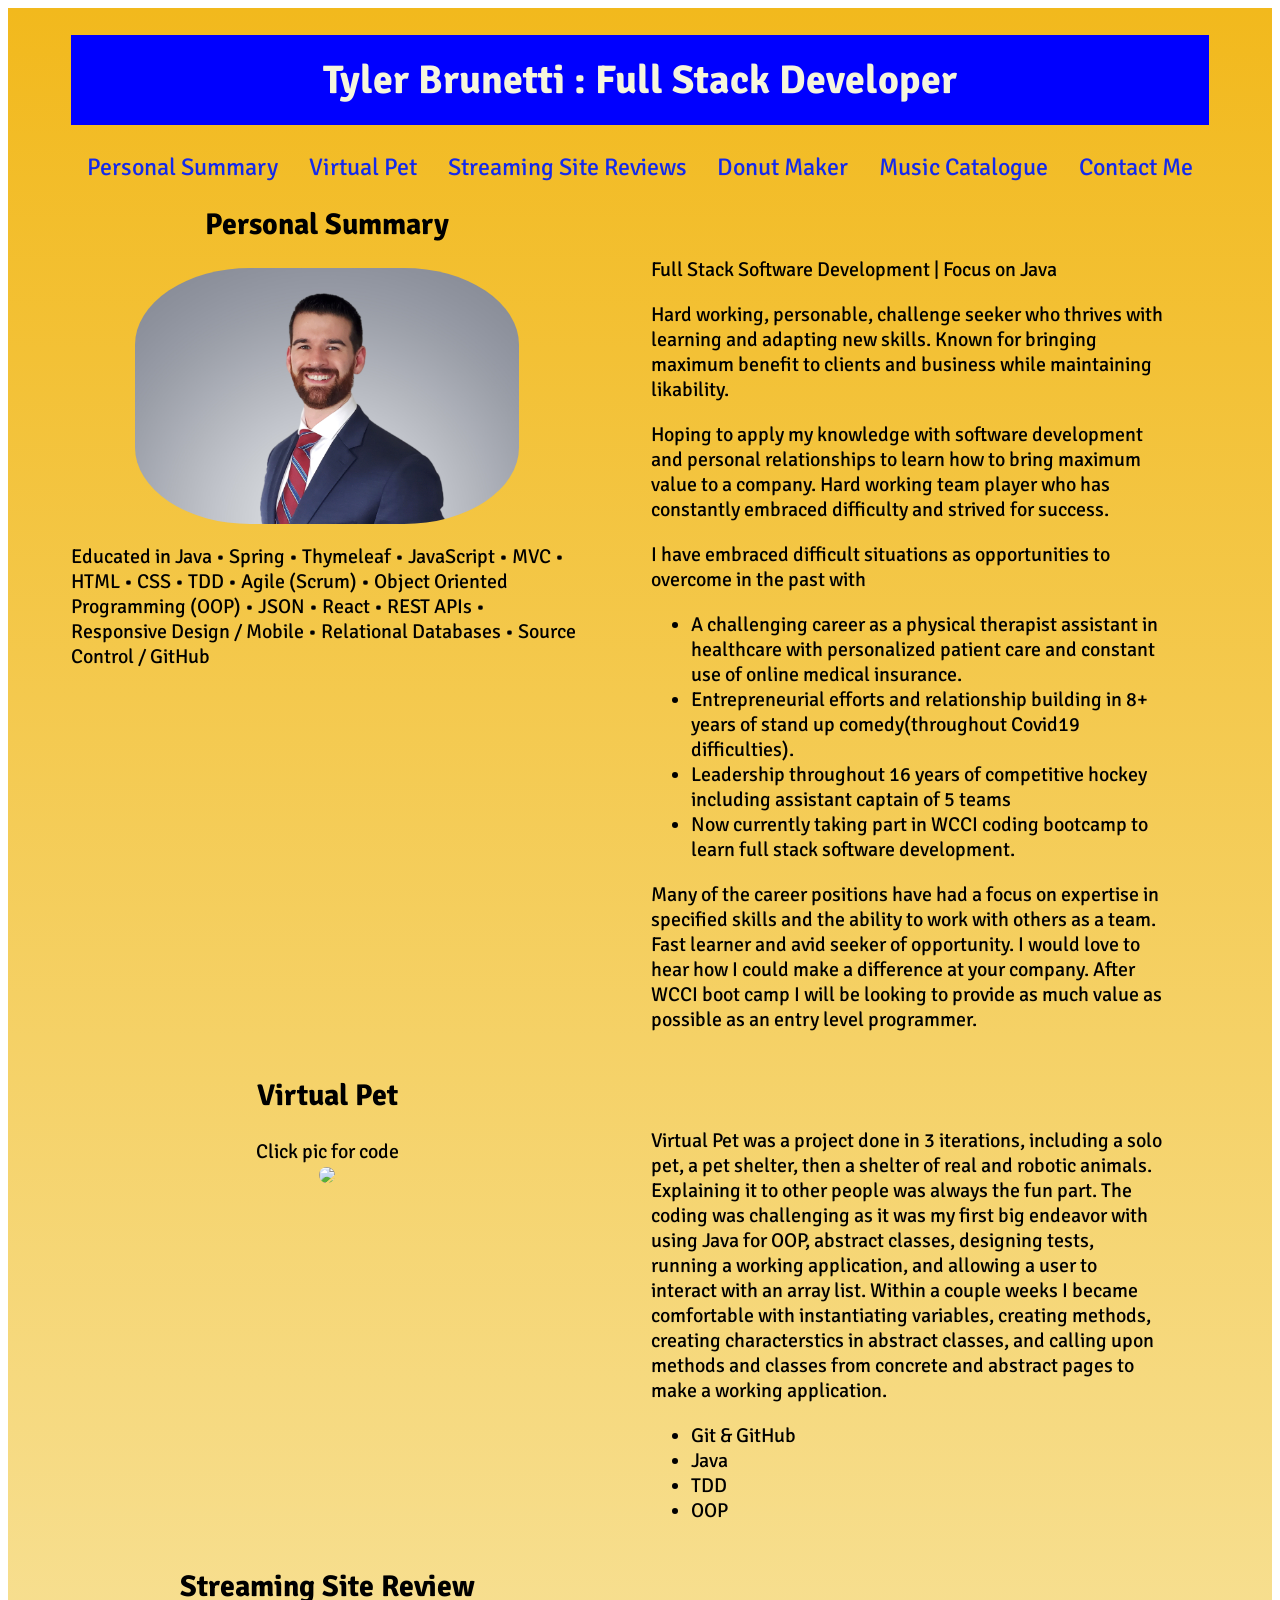
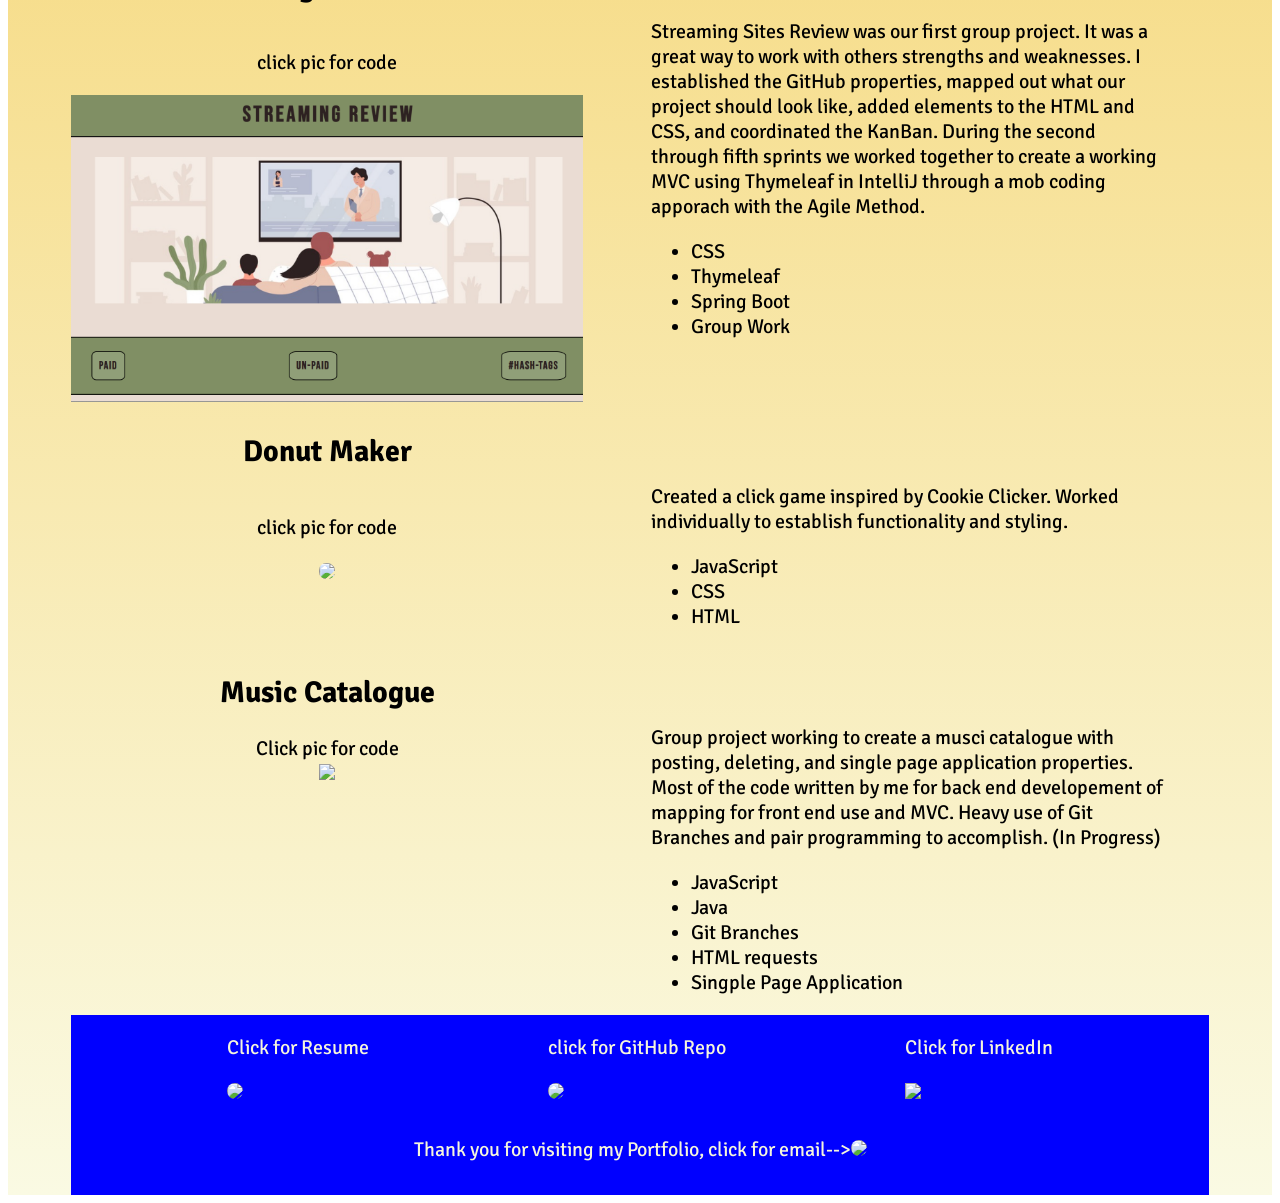
==== index.html @ 88d324c3 "tweaking to see whats wrong" ====
<!DOCTYPE html>
<html lang="en">

<head>
  <meta charset="UTF-8">
  <meta http-equiv="X-UA-Compatible" content="IE=edge">
  <meta name="viewport" content="width=device-width, initial-scale=1.0">
  <title>Tyler Brunetti Portfolio</title>

  <link rel="preconnect" href="https://fonts.googleapis.com">
  <link rel="preconnect" href="https://fonts.gstatic.com" crossorigin>
  <link href="https://fonts.googleapis.com/css2?family=Signika&display=swap" rel="stylesheet">
  
  <link rel="stylesheet" href="layout.css">
  <link rel="stylesheet" href="style.css">

</head>

<body>

  <div class="container">

    <h1>Tyler Brunetti : Full Stack Developer</h1>

    <nav>
      <a href="#Summary">Personal Summary</a>
      <a href="#VirtualPet">Virtual Pet</a>
      <a href="#ReviewProject">Streaming Site Reviews</a>
      <a href="#DonutMaker">Donut Maker</a>
      <a href="#MusicCatalogue">Music Catalogue</a>
      <a href="#Contact">Contact Me</a>
    </nav>



    <div1 class="parent1">
      <div class="div1">
        <article id="Summary">
          <h2>Personal Summary</h2>
          <img
            src="Images/EDITED-23157_HH-12623277_Tyler_Brunetti_20220716_152702_1 (1).jpg"
            alt="Headshot" style="height:auto; width:30vw; border-radius: 30%;">
          <p>Educated in Java • Spring • Thymeleaf • JavaScript • MVC • HTML • CSS • TDD • Agile (Scrum) • Object
            Oriented
            Programming (OOP) • JSON • React • REST APIs • Responsive Design / Mobile • Relational Databases • Source
            Control / GitHub</p>


      </div>
      <div class="div2">
        <p> Full Stack Software Development | Focus on Java </p>
          <p>Hard working, personable, challenge seeker who thrives with learning and adapting new skills. Known for
          bringing
          maximum benefit to clients and business while maintaining likability.</p>
          <p> Hoping to apply my knowledge with
          software
          development and personal relationships to learn how to bring maximum value to a company.
          Hard working team player who has constantly embraced difficulty and strived for success.</p>
         <p> I have embraced difficult situations as opportunities to overcome in the past with 
            <ul>
          <li>A challenging career as a physical therapist assistant in
          healthcare with personalized patient care and constant use of online medical insurance.</li>
          <li>Entrepreneurial efforts and relationship building in 8+ years of stand up comedy(throughout Covid19 difficulties). </li>
          <li>Leadership throughout 16 years of competitive hockey including
          assistant captain of 5 teams</li>
          <li> Now currently taking part in WCCI coding bootcamp to learn full stack software development.</li> 
        </ul>
        </p>
          <p> Many of the career positions have
          had a focus on expertise in
          specified skills and the ability to work with others as a team. Fast learner and avid seeker of opportunity.
          I would love to hear how I could make a difference at your company.
          After WCCI boot camp I will be looking to provide as much value as possible as an entry level programmer. </p>
        


        </article>

      </div>
    </div1>

   
    <div class="parent1">

      <div class="div1">
        <article id="VirtualPet">
          <h2>Virtual Pet</h2>
          <p1>Click pic for code</p1>
          <a
            href="https://github.com/2022-Summer-Cohort/virtual-pet-TMBrunetti/commit/c1b513dd498321babf230c8fb2b0dd451c652e21">

            <img src="https://image.shutterstock.com/image-vector/dog-robot-illustration-260nw-713666392.jpg"
              style="width:25vw; height:auto; border-radius: 50%;">

          </a>
      </div>

      <div class="div2">
        <p> Virtual Pet was a project done in 3 iterations, including a solo pet, a pet shelter, then a shelter of real
          and robotic animals.
          Explaining it to other people was always the fun part. The coding was challenging as it was my first big
          endeavor with using Java
          for OOP, abstract classes, designing tests, running a working application, and allowing a user to interact
          with an array list.
          Within a couple weeks I became comfortable with instantiating variables, creating methods, creating
          characterstics in abstract classes,
          and calling upon methods and classes from concrete and abstract pages to make a working application.
        </p>
        <ul>
          <li>Git & GitHub</li>
          <li>Java</li>
          <li>TDD</li>
          <li>OOP</li>
        </ul>
      </div>
      </article>
    </div>



    <div class="parent1">

      <div class="div1">
        <article id="ReviewProject">
          <h2>Streaming Site Review</h2>
          <p> click pic for code</p>
          <a href="https://github.com/2022-Summer-Cohort/review-site-projectreviewgroup5">
            <img src="Images/streaming review.png"style="width:40vw; height:auto">
          </a>
          
        
      </div>
      <div class="div2">
        <p>Streaming Sites Review was our first group project. It was a great way to work with others strengths and
          weaknesses.
          I established the GitHub properties, mapped out what our project should look like, added elements to the HTML
          and CSS,
          and coordinated the KanBan. During the second through fifth sprints we worked
          together to
          create a working MVC using Thymeleaf in IntelliJ through a mob coding apporach with the Agile Method. 
        </p>

        <ul>
          <li>CSS </li>
          <li>Thymeleaf</li>
          <li>Spring Boot</li>
          <li>Group Work</li>
        </ul>
        </article>
      </div>

    </div>

    <div class="parent1">

      <div class="div1">
        <article id="DonutMaker">
          <h2>Donut Maker</h2>
          <p>click pic for code</p>
          <a href="https://github.com/2022-Summer-Cohort/donut-maker-TMBrunetti"><img src="images/cartoonDnut.jpg" style="width:25vw; height:auto; border-radius: 45%;"></a>
      </div>

      <div class="div2">
        <p>Created a click game inspired by Cookie Clicker.  Worked individually to establish functionality and styling.</p>
        <ul>
          <li>JavaScript</li>
          <li>CSS</li>
          <li>HTML</li>
        </ul>
        </article>
      </div>
    </div>


      <div class="parent1">
        <div class="div1">
          <article id="MusicCatalogue">
            <h2>Music Catalogue</h2>
            <p1>Click pic for code</p1>
            <a href="https://github.com/2022-Summer-Cohort/album-songs-group-3">
              <img src="images/donkey.jpg"style="width:15vw; height:auto;">
            </a>
        </div>

        <div class="div2">
          
          <p>Group project working to create a musci catalogue with posting, deleting, and single page application properties. 
            Most of the code written by me for back end developement of mapping for front end use and MVC.  
            Heavy use of Git Branches and pair programming to accomplish. (In Progress)
          </p>
          <ul>
            <li>JavaScript</li>
            <li>Java</li>
            <li>Git Branches</li>
            <li>HTML requests</li>
            <li>Singple Page Application</li>
          </ul>
        </article>
        </div>


      </div>

      <div class="parent2">

        <div class="div3">
          <p>Click for
            Resume</p>
          <a href="https://docs.google.com/document/d/1OmWlqMJuKZkGN-aWSVEwRBgSHWHPObT5fhgdVTp0bf0/edit"> <img
              src="https://encrypted-tbn0.gstatic.com/images?q=tbn:ANd9GcR2AzK8ps8mc90duXgBB606X0uzZMfZnJRhJA&usqp=CAU"
              style="width:13rem; border-radius: 50%;"></a>
        </div>
  
        <div class="div4">
          <p>click for GitHub Repo</p>
          <a href="https://github.com/TMBrunetti"> <img
              src="https://github.blog/wp-content/uploads/2022/03/1200x630-GitHub-1.png" style="width:13rem; border-radius: 50%;"></a>
        </div>
  
        <div class="div5">
          <p>Click for LinkedIn</p>
          <a href="https://www.linkedin.com/in/tyler-brunetti/"><img
              src="https://cdn-icons-png.flaticon.com/512/61/61109.png" style="width:8rem"> </a>
        </div>
  
      </div>
  

      <div id="Contact"><footer> Thank you for visiting my Portfolio, click for email-->    <a href="mailto:tylerbrunetti.softwaredeveloper@gmail.com">
        <img src="images/GmailWhiteLogo.jpg"style="width:4vw; border-radius: 50%;"></a></footer> </div>

      <script src="./js/app.js" type="module"></script>    
</body>

</html>
---- layout.css ----
h1 {
    display: flex;
    justify-content: center;
    align-items: center;
    height: 10vh;
    width: 100%;
    flex-wrap: wrap;

}

.container {
    display: grid;
    justify-content: center;
    width: 100%;
    align-items: center;
    flex-wrap: wrap;
    grid-template-columns: 90%;
}

p1{
    text-align: center;
}

nav{
    display: flex;
    justify-content: center;
    justify-content: space-around;
    flex-wrap: wrap;
    
    width: auto;
}

.parent1 {
    display: grid;
    grid-template-columns: repeat(2, 1fr);
    grid-template-rows: 1fr;
    grid-column-gap: 2%;
    grid-row-gap: 1%;
}

.div1 {
    grid-area: 1 / 1 / 2 / 2;
    width: 40vw;
}

.div2 {
    grid-area: 1 / 2 / 2 / 3;
    padding-top: 10%;
    width: 40vw;
}

.parent2 {
    display: flex;
    grid-template-columns: repeat(3, 1fr);
    grid-template-rows: 1fr;
    grid-column-gap: 2%;
    grid-row-gap: 1%;
    justify-content: space-evenly;
    align-items: center;
    flex-wrap: wrap;
    
}

.div3 {
    grid-area: 1 / 1 / 2 / 2;
    justify-content: center;

    
    
}

.div4 {
    grid-area: 1 / 2 / 2 / 3;
    justify-content: center;
   
    
    
}

.div5{

}



article {
    display: flex;
    flex-direction: column;
    grid-template-columns: 40vw 40vw;
    height: auto;
    justify-content: center;
    align-items: center;

}

footer{
    display: flex;
    justify-content: center;
    align-content: center;
    align-items: center;
    height: 10vh;
    width:auto;
    flex-wrap: wrap;
    color:rgb(255, 255, 255)
}
---- style.css ----
.container{
    font-family:'Signika', sans-serif;
    font-size:125%;
    background-image: linear-gradient(rgb(242, 185, 29), rgb(250, 250, 227));
    height:100%;
    width:100%;
}

h1{
    background-color: blue;
    color: beige;
    font-size: 5% auto;

   
}

nav a{
   font:Arial;
   font-size: x-large;
   font-style: bold;
   text-decoration: none;
   color: rgb(20, 42, 236);
   font-display: bold;
}


.parent2{
    background-color: blue;
    color: beige;
    font-size: 5% auto;
}

footer{
    background-color: blue;
    color: beige;
    font-size: 5% auto;
}
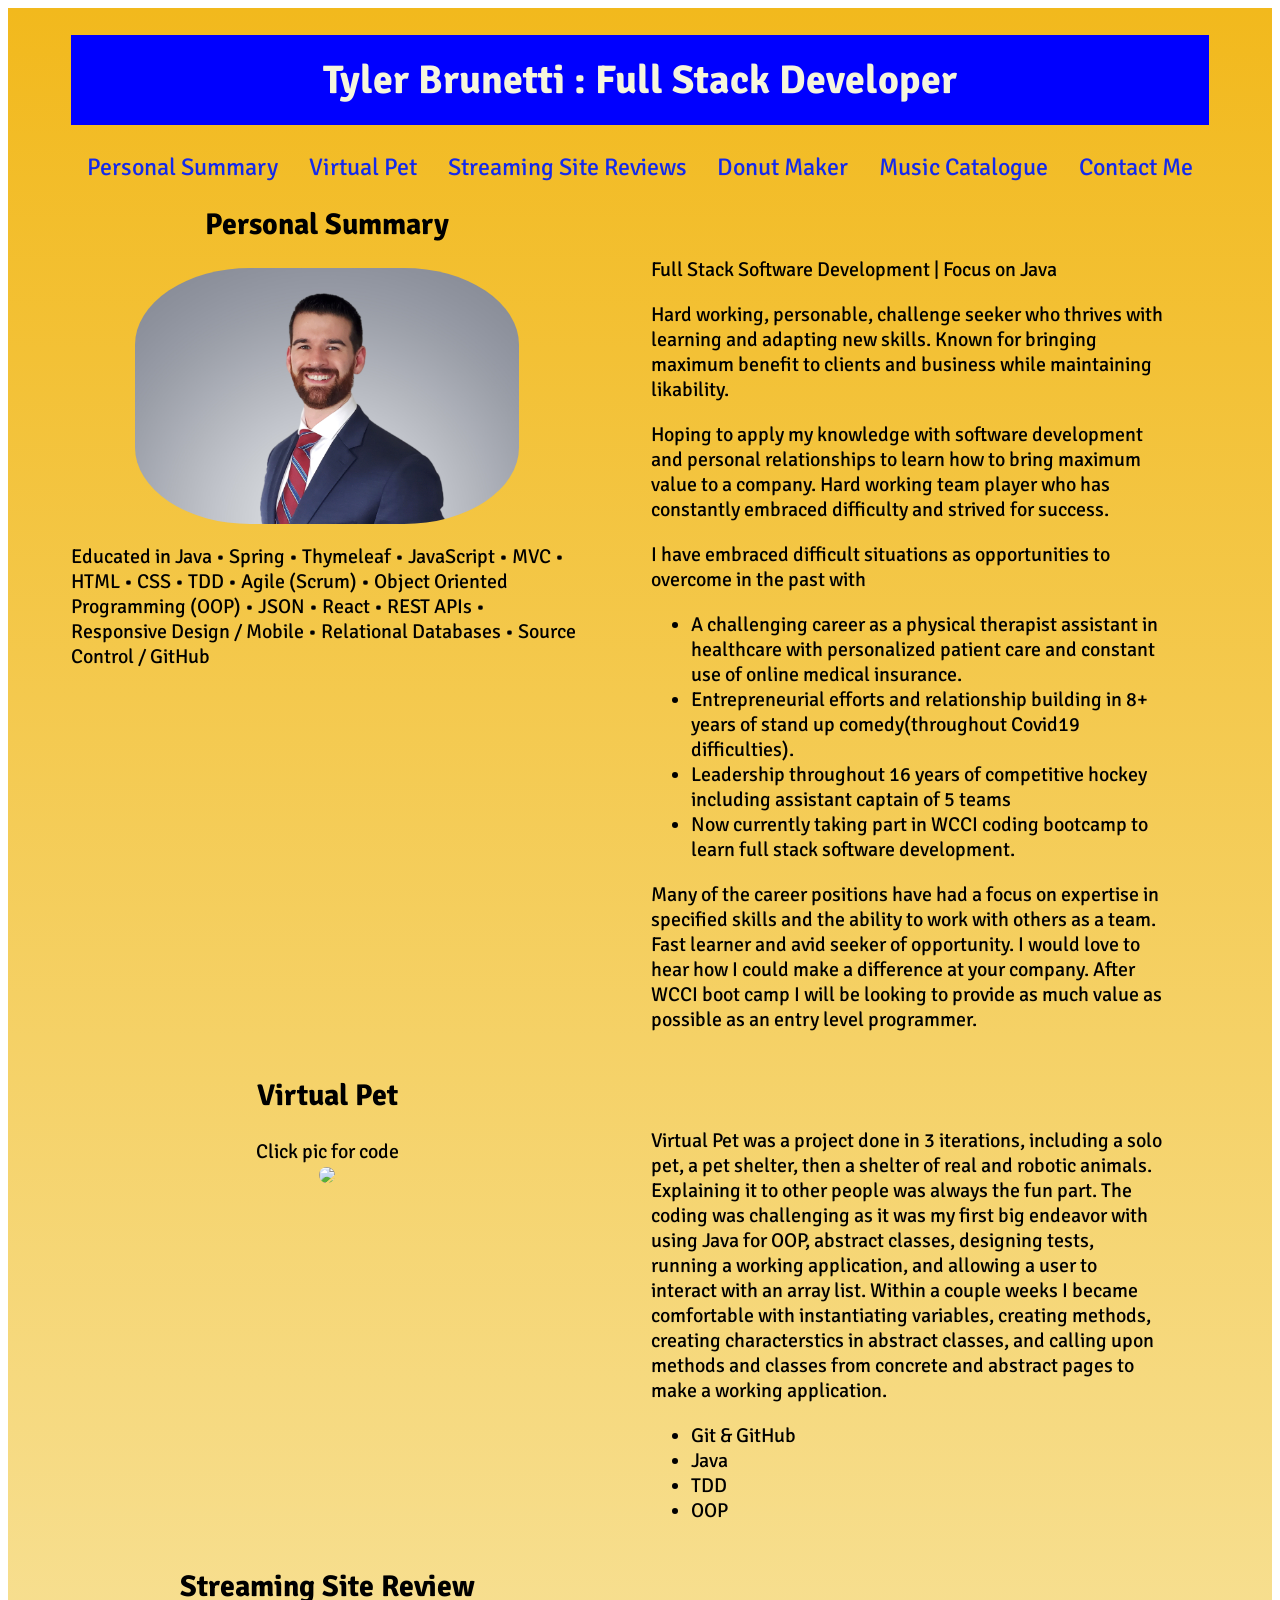
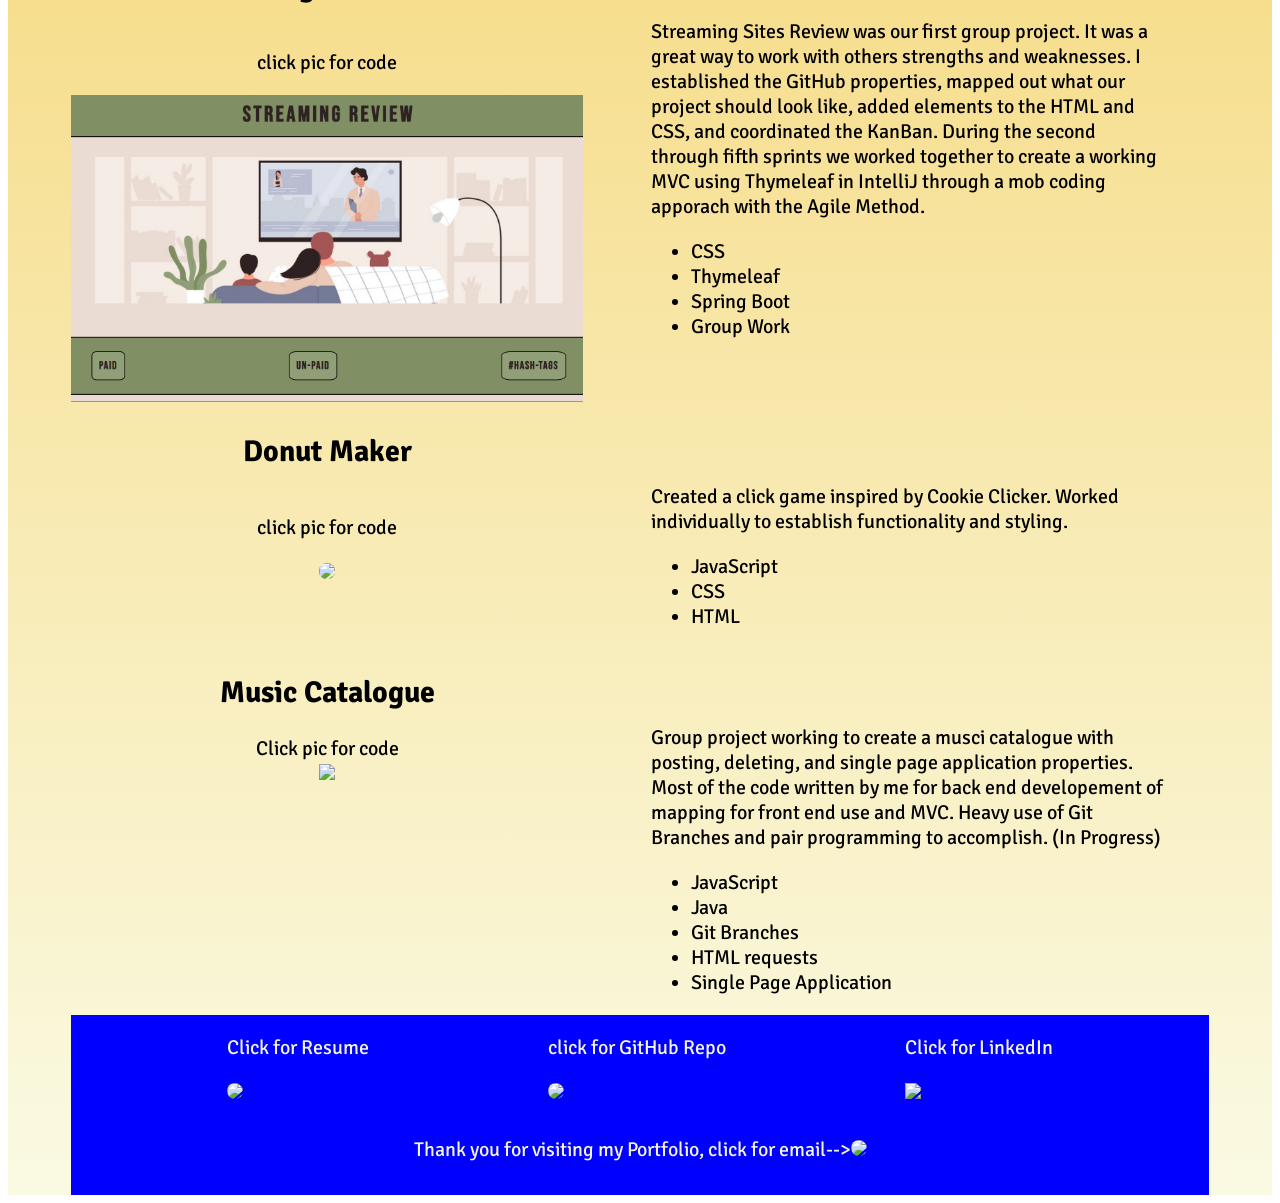
==== commit f127256d: "fixed typo" ====
--- a/index.html
+++ b/index.html
@@ -193,7 +193,7 @@
             <li>Java</li>
             <li>Git Branches</li>
             <li>HTML requests</li>
-            <li>Singple Page Application</li>
+            <li>Single Page Application</li>
           </ul>
         </article>
         </div>
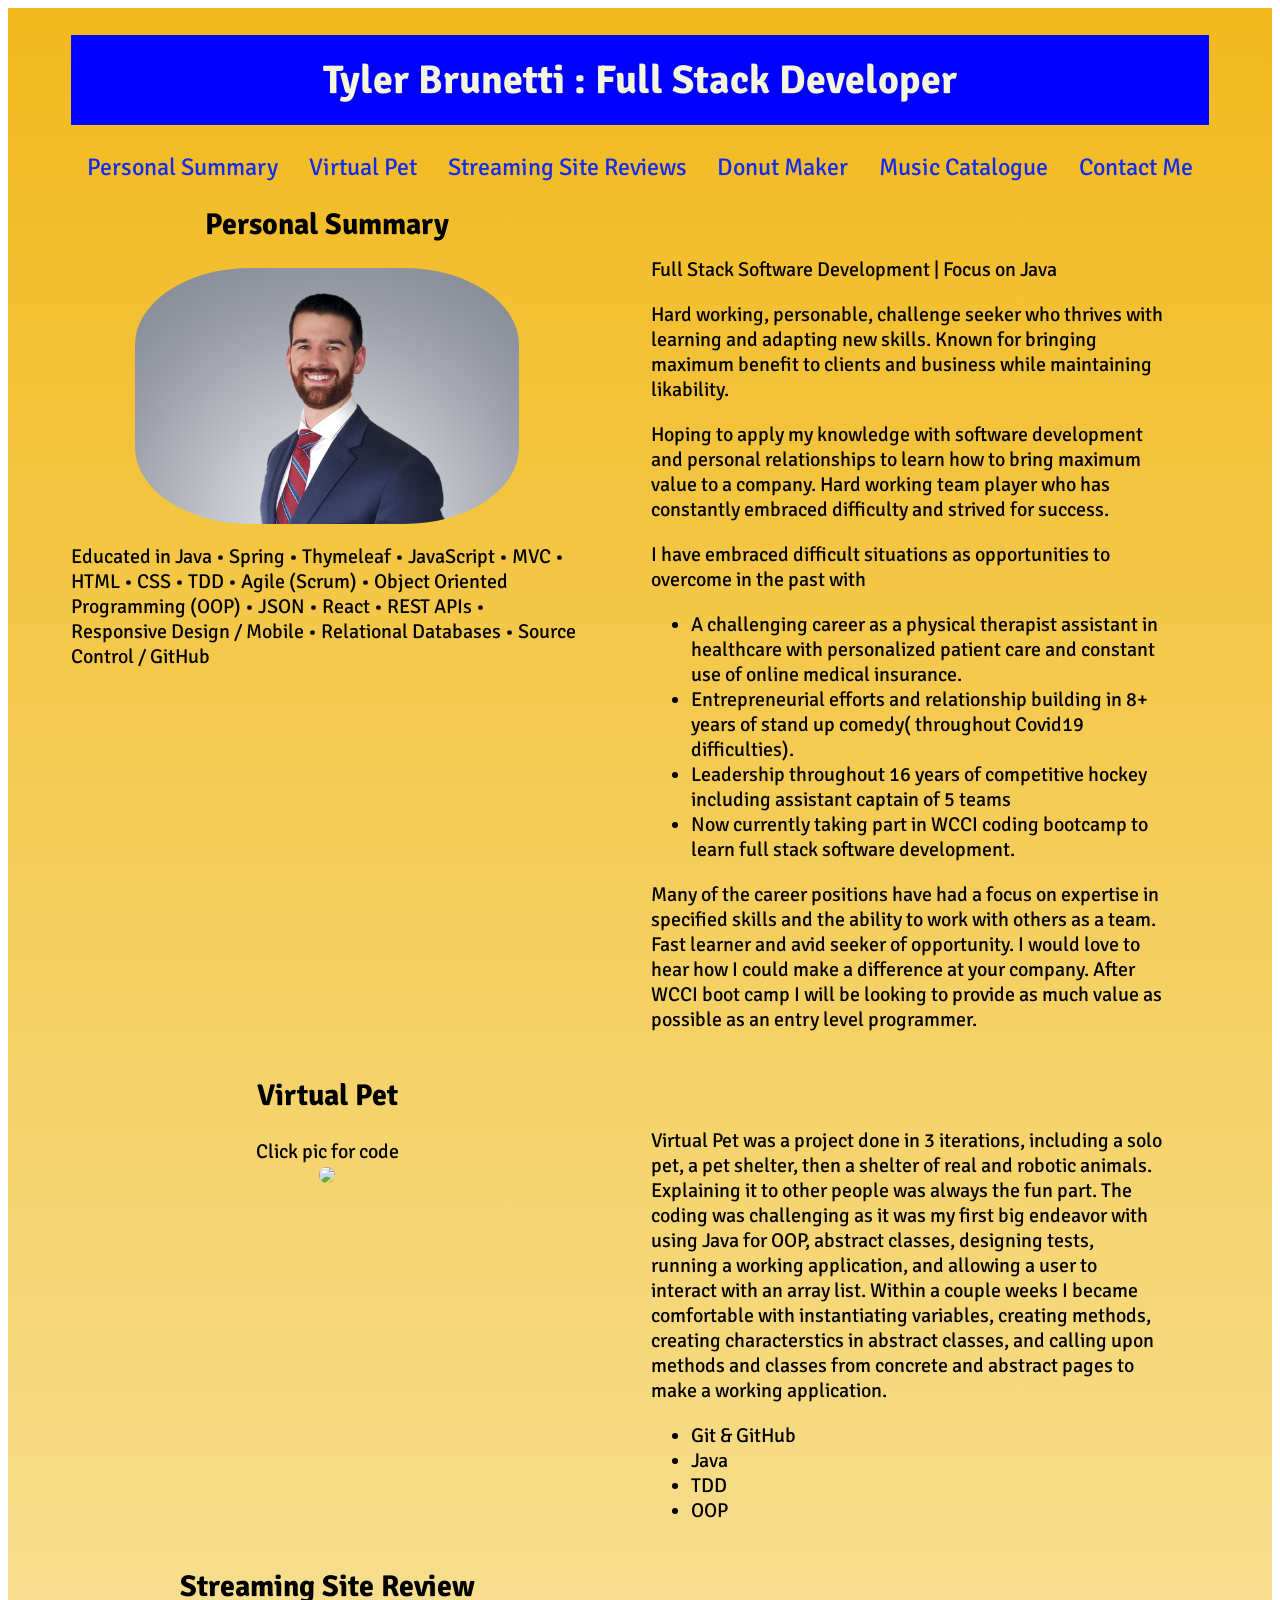
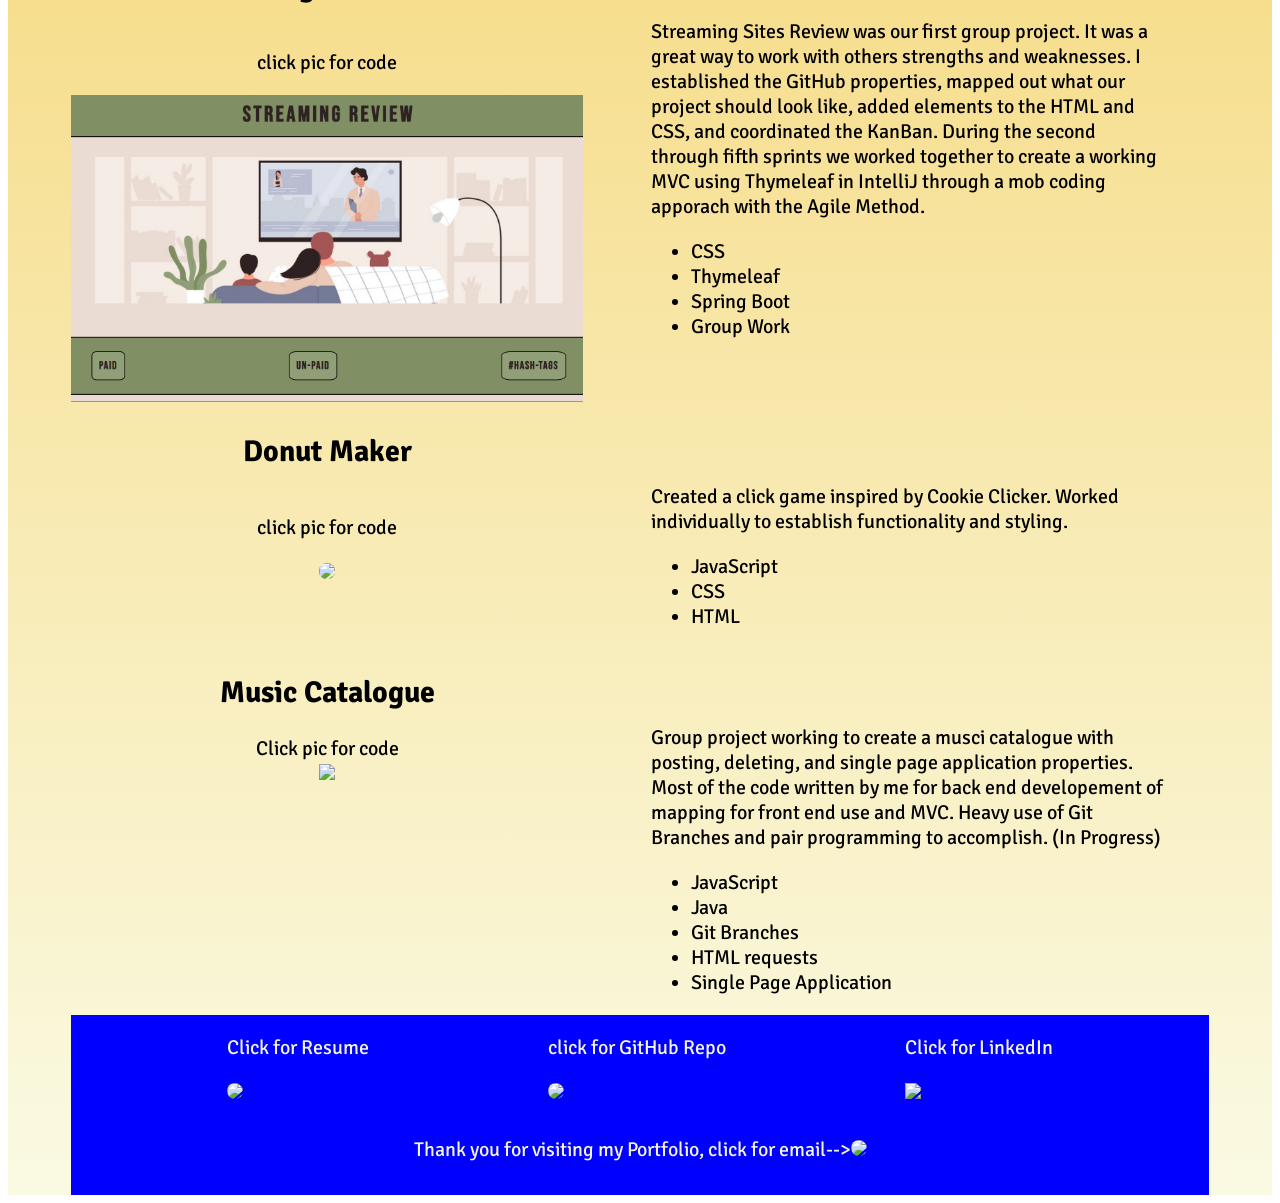
==== commit 3466f1d7: "changed about me spacing" ====
--- a/index.html
+++ b/index.html
@@ -60,7 +60,7 @@
             <ul>
           <li>A challenging career as a physical therapist assistant in
           healthcare with personalized patient care and constant use of online medical insurance.</li>
-          <li>Entrepreneurial efforts and relationship building in 8+ years of stand up comedy(throughout Covid19 difficulties). </li>
+          <li>Entrepreneurial efforts and relationship building in 8+ years of stand up comedy( throughout Covid19 difficulties). </li>
           <li>Leadership throughout 16 years of competitive hockey including
           assistant captain of 5 teams</li>
           <li> Now currently taking part in WCCI coding bootcamp to learn full stack software development.</li> 
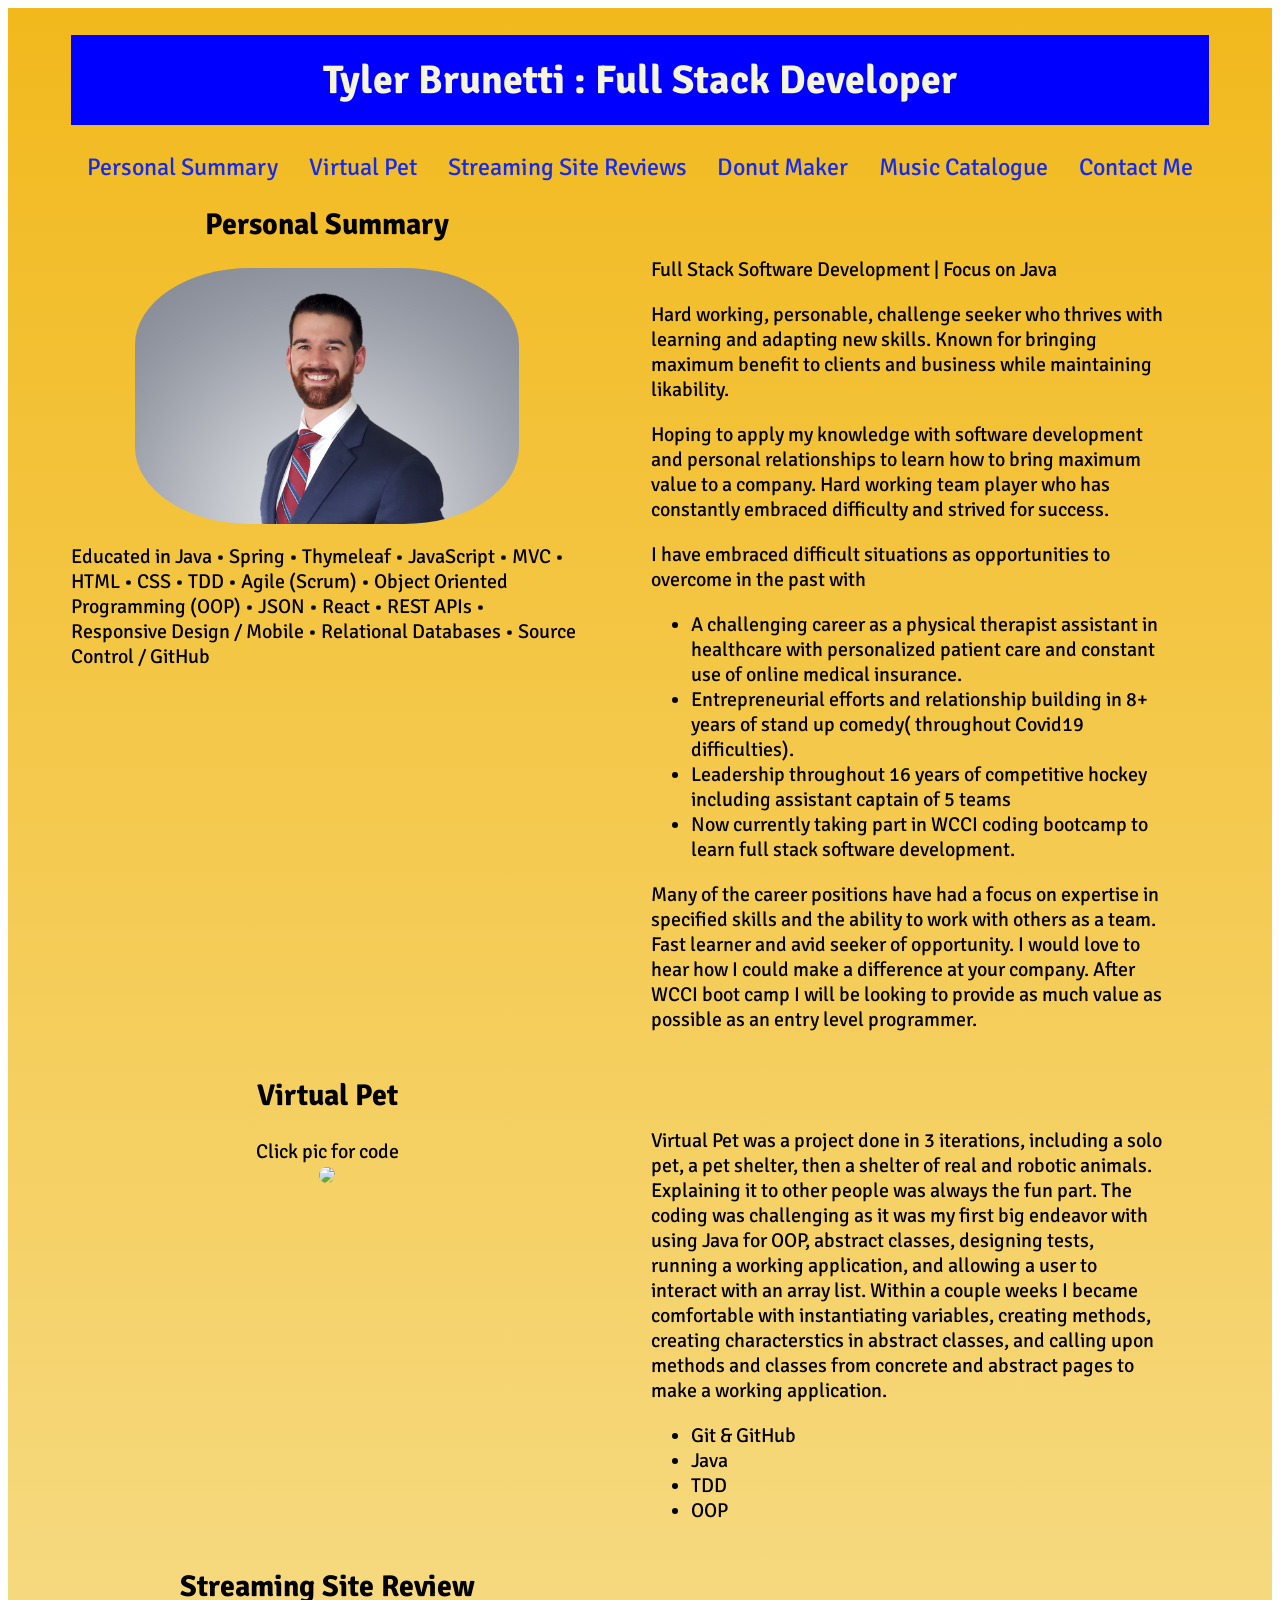
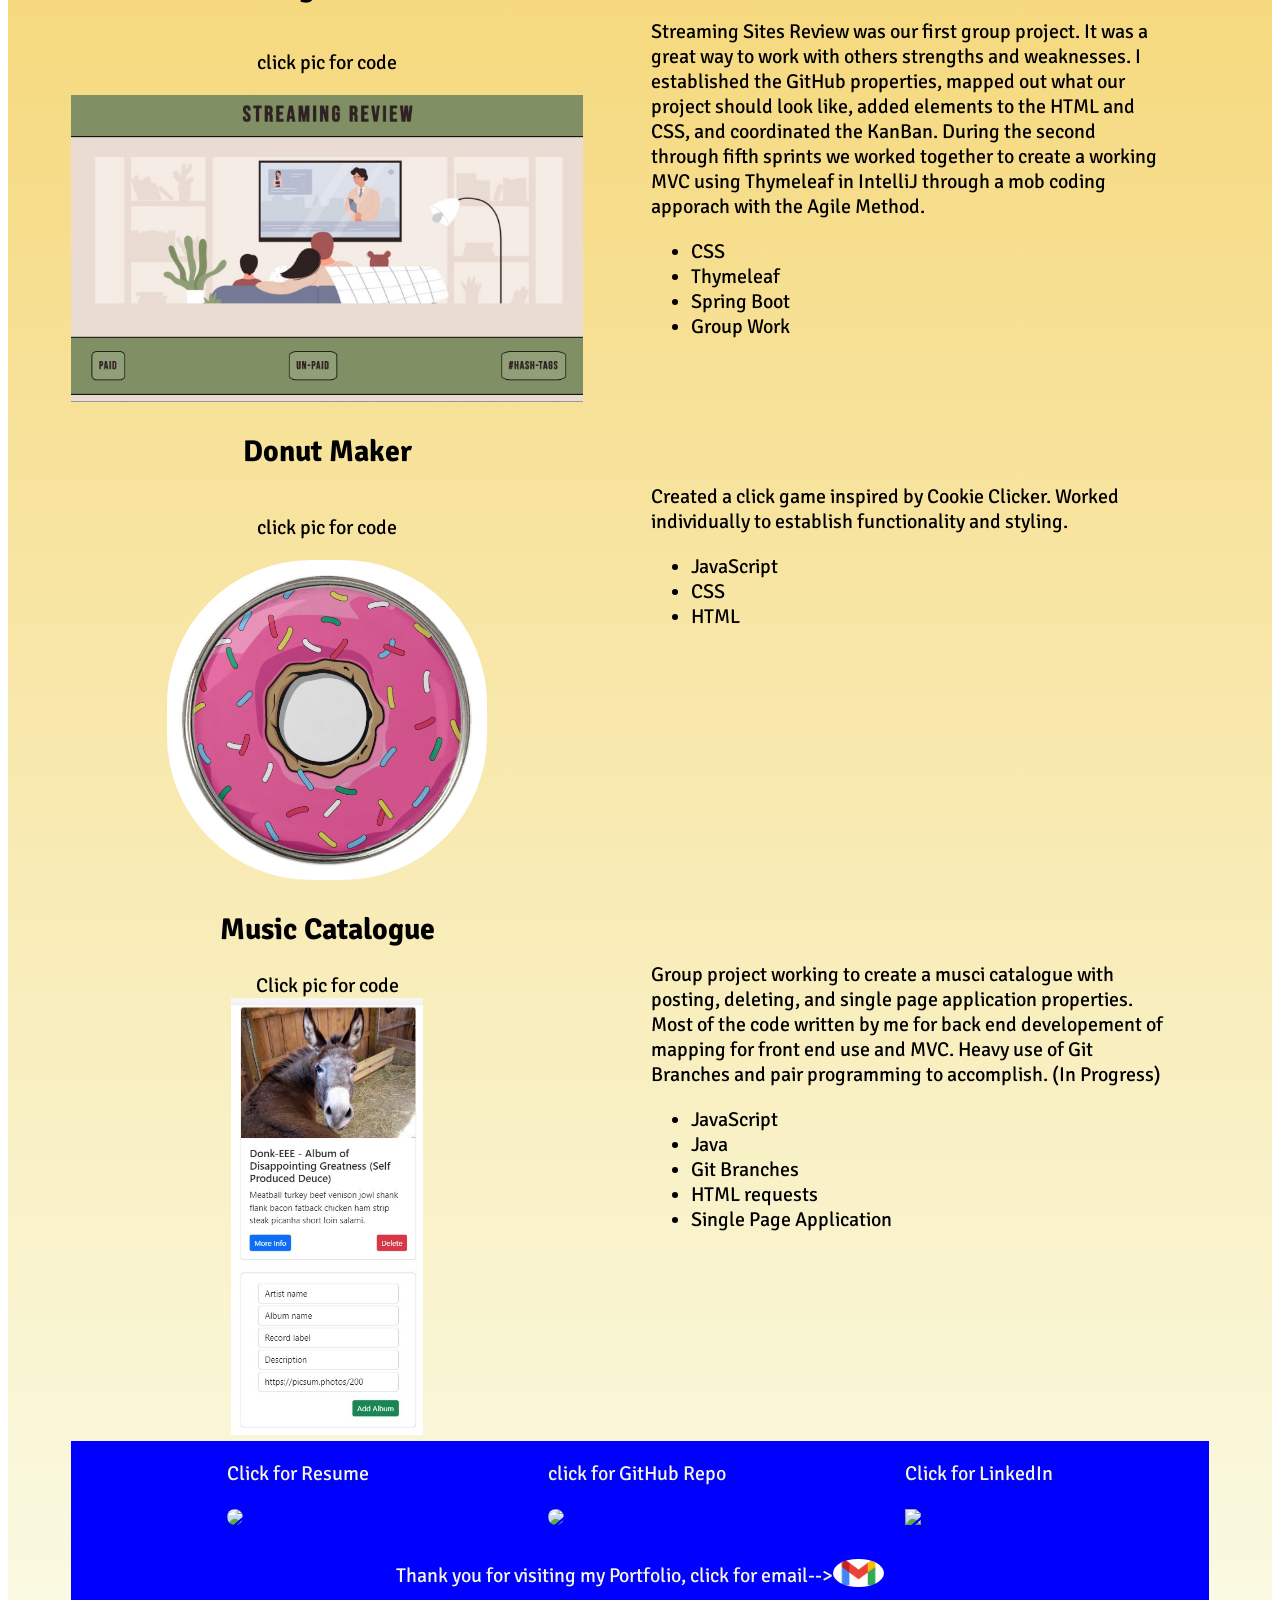
==== commit 2be6d36e: "changed pathing to images" ====
--- a/index.html
+++ b/index.html
@@ -157,7 +157,7 @@
         <article id="DonutMaker">
           <h2>Donut Maker</h2>
           <p>click pic for code</p>
-          <a href="https://github.com/2022-Summer-Cohort/donut-maker-TMBrunetti"><img src="images/cartoonDnut.jpg" style="width:25vw; height:auto; border-radius: 45%;"></a>
+          <a href="https://github.com/2022-Summer-Cohort/donut-maker-TMBrunetti"><img src="/Images/cartoonDnut.jpg" style="width:25vw; height:auto; border-radius: 45%;"></a>
       </div>
 
       <div class="div2">
@@ -178,7 +178,7 @@
             <h2>Music Catalogue</h2>
             <p1>Click pic for code</p1>
             <a href="https://github.com/2022-Summer-Cohort/album-songs-group-3">
-              <img src="images/donkey.jpg"style="width:15vw; height:auto;">
+              <img src="/Images/donkey.jpg"style="width:15vw; height:auto;">
             </a>
         </div>
 
@@ -227,7 +227,7 @@
   
 
       <div id="Contact"><footer> Thank you for visiting my Portfolio, click for email-->    <a href="mailto:tylerbrunetti.softwaredeveloper@gmail.com">
-        <img src="images/GmailWhiteLogo.jpg"style="width:4vw; border-radius: 50%;"></a></footer> </div>
+        <img src="/Images/GmailWhiteLogo.jpg"style="width:4vw; border-radius: 50%;"></a></footer> </div>
 
       <script src="./js/app.js" type="module"></script>    
 </body>
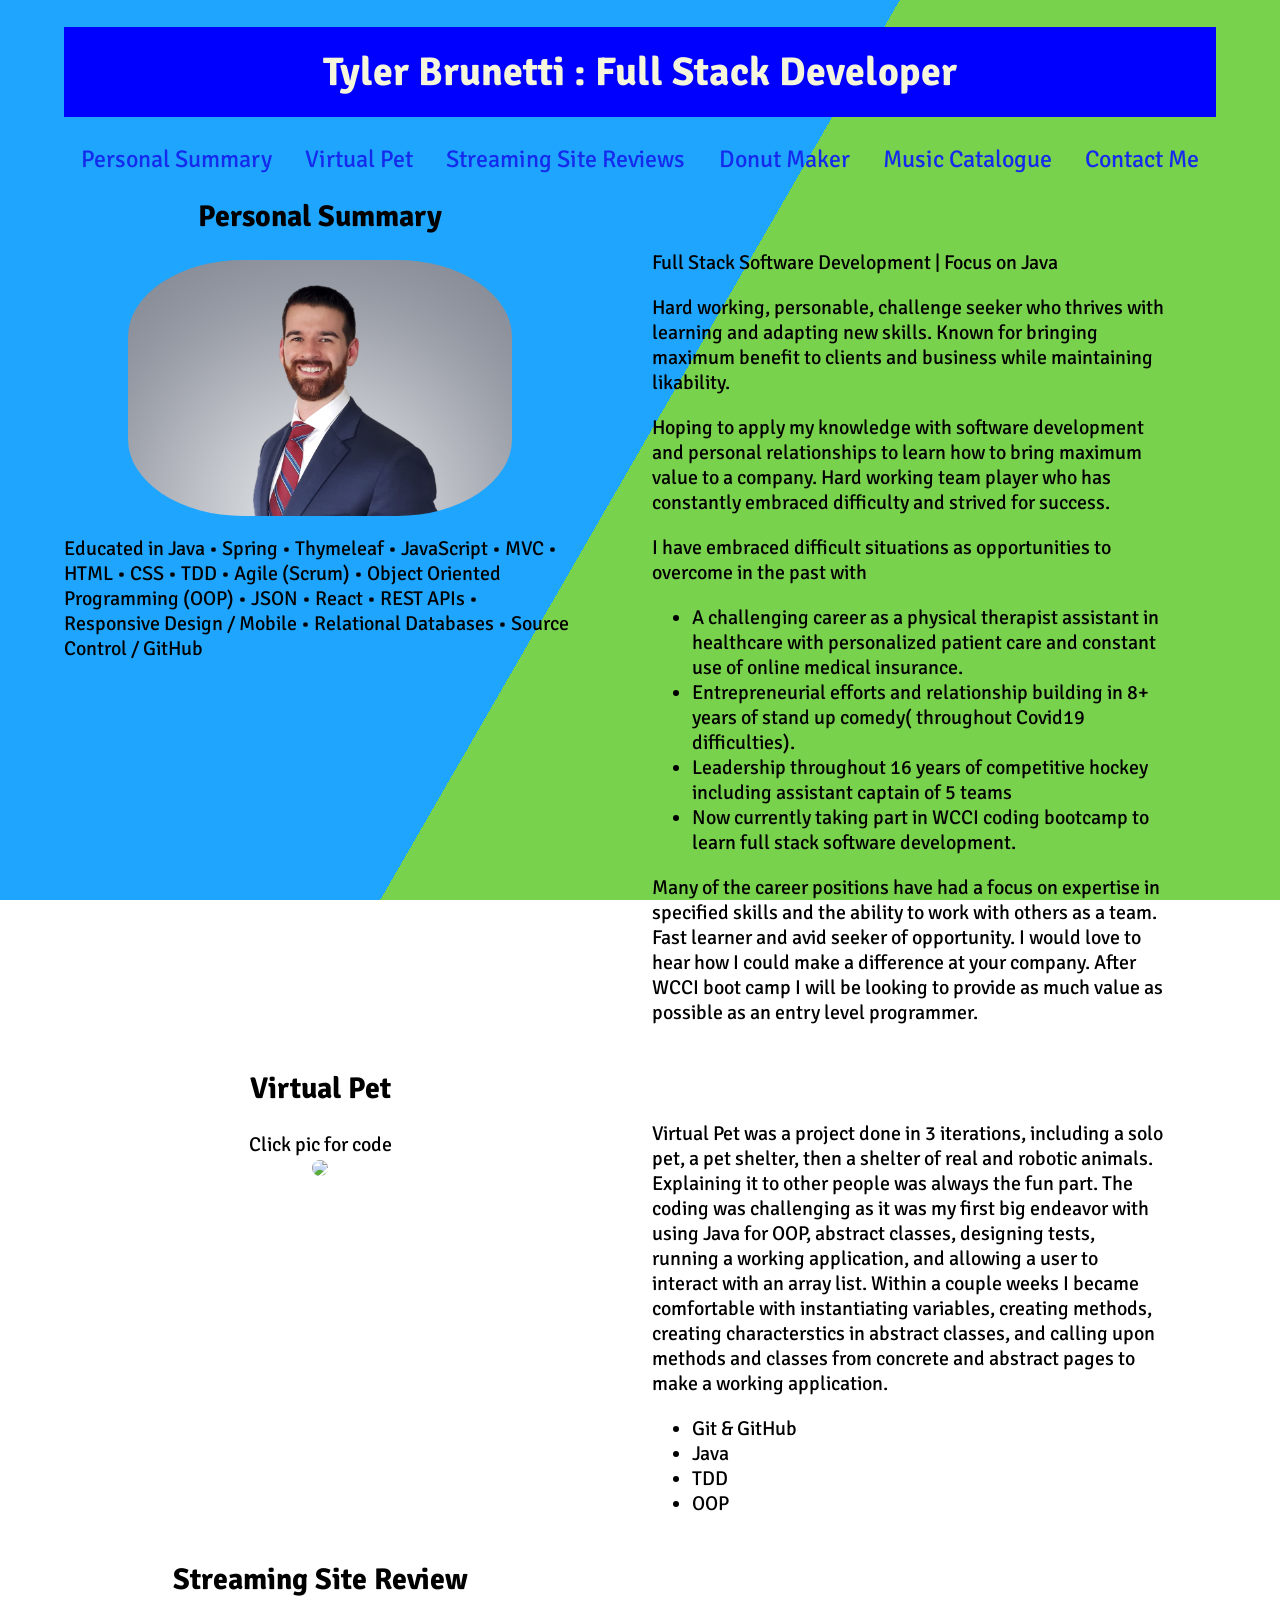
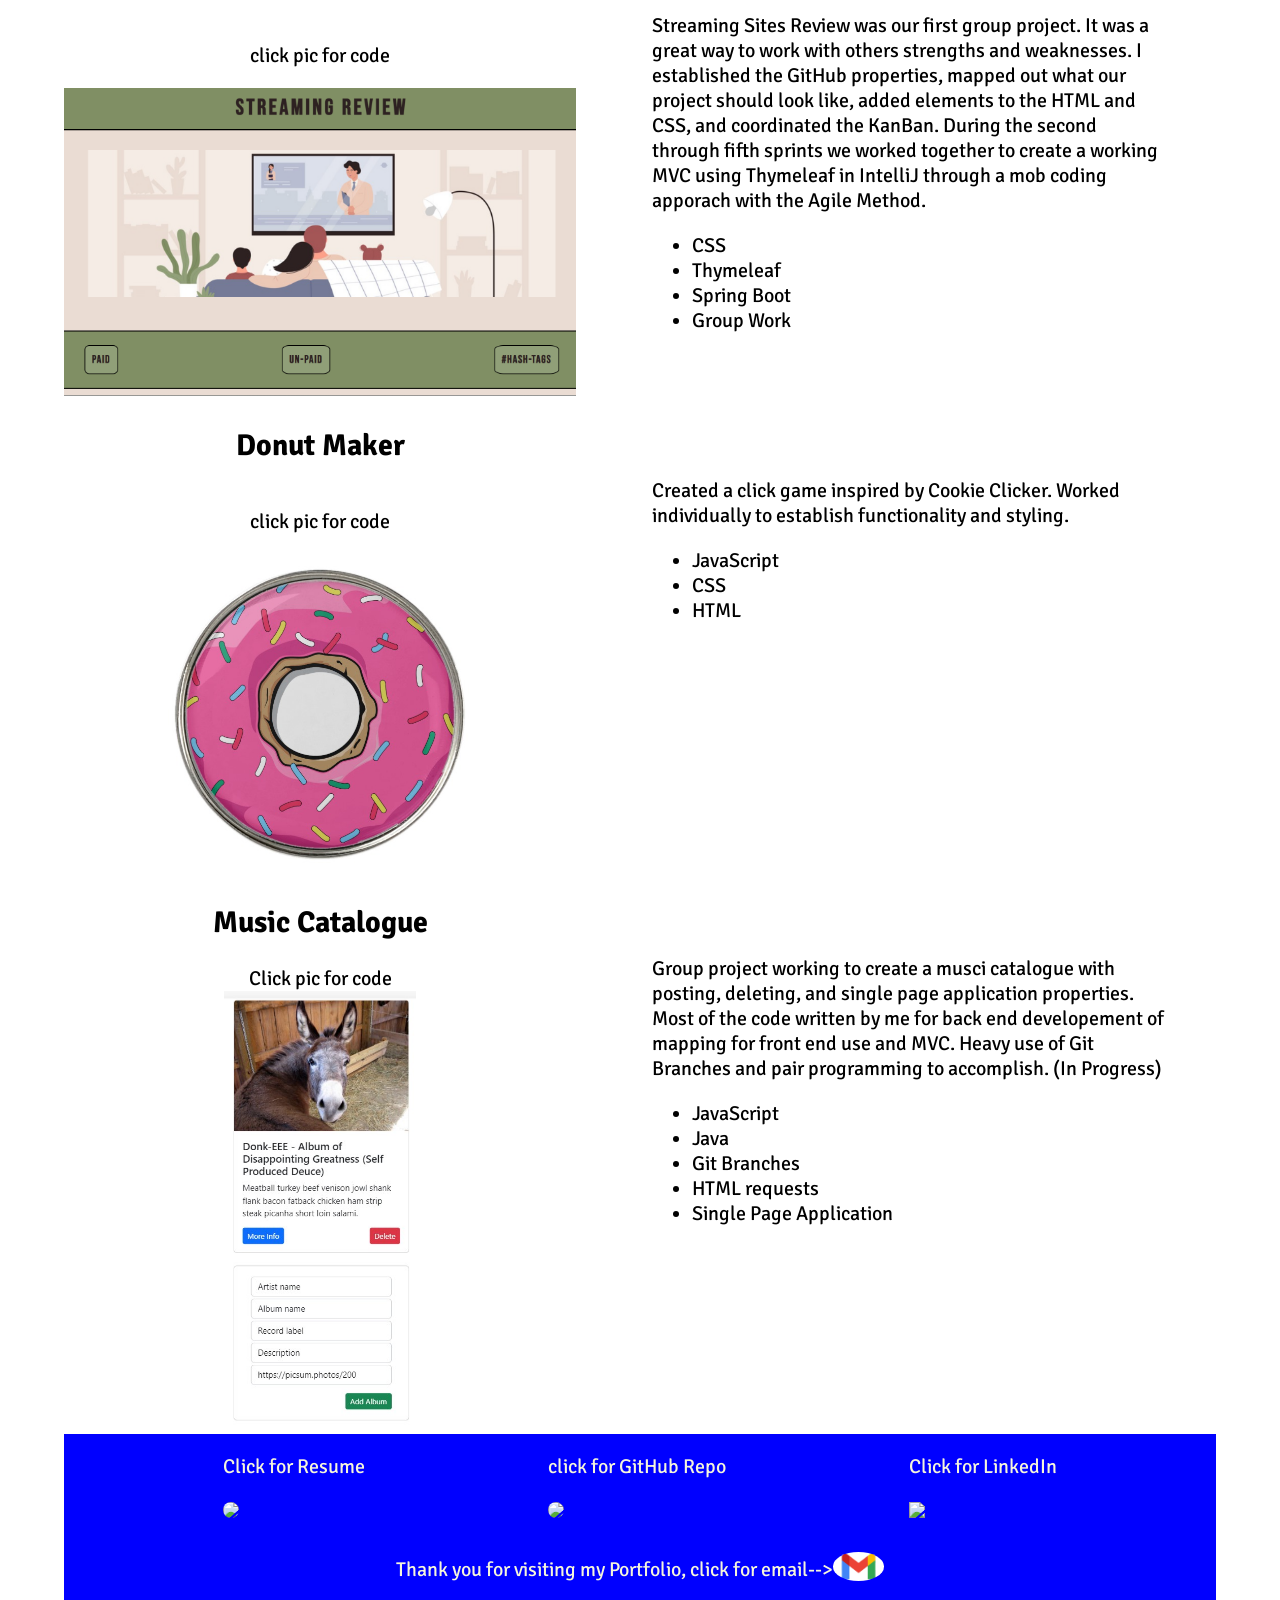
==== commit aa73ee54: "added more interesting background" ====
--- a/index.html
+++ b/index.html
@@ -17,8 +17,16 @@
 </head>
 
 <body>
+ 
+  <div class="bg"></div>
+  <div class="bg bg2"></div>
+  <div class="bg bg3"></div>
+  
+  
 
   <div class="container">
+
+
 
     <h1>Tyler Brunetti : Full Stack Developer</h1>
 
--- a/style.css
+++ b/style.css
@@ -1,8 +1,46 @@
+html {
+    height:100%;
+  }
+  
+  body {
+    margin:0;
+  }
+  
+  .bg {
+    animation:slide 20s ease-in-out infinite alternate;
+    background-image: linear-gradient(-60deg, #6c3 50%, #09f 50%);
+    bottom:0;
+    left:-50%;
+    opacity:.5;
+    position:fixed;
+    right:-50%;
+    top:0;
+    z-index:-1;
+  }
+  
+  .bg2 {
+    animation-direction:alternate-reverse;
+    animation-duration:17s;
+  }
+  
+  .bg3 {
+    animation-duration:19s;
+  }
+  
+  @keyframes slide {
+    0% {
+      transform:translateX(-25%);
+    }
+    100% {
+      transform:translateX(25%);
+    }
+  }
+ 
 
 .container{
     font-family:'Signika', sans-serif;
     font-size:125%;
-    background-image: linear-gradient(rgb(242, 185, 29), rgb(250, 250, 227));
+    /* background-image: linear-gradient(rgb(242, 185, 29), rgb(250, 250, 227)); */
     height:100%;
     width:100%;
 }
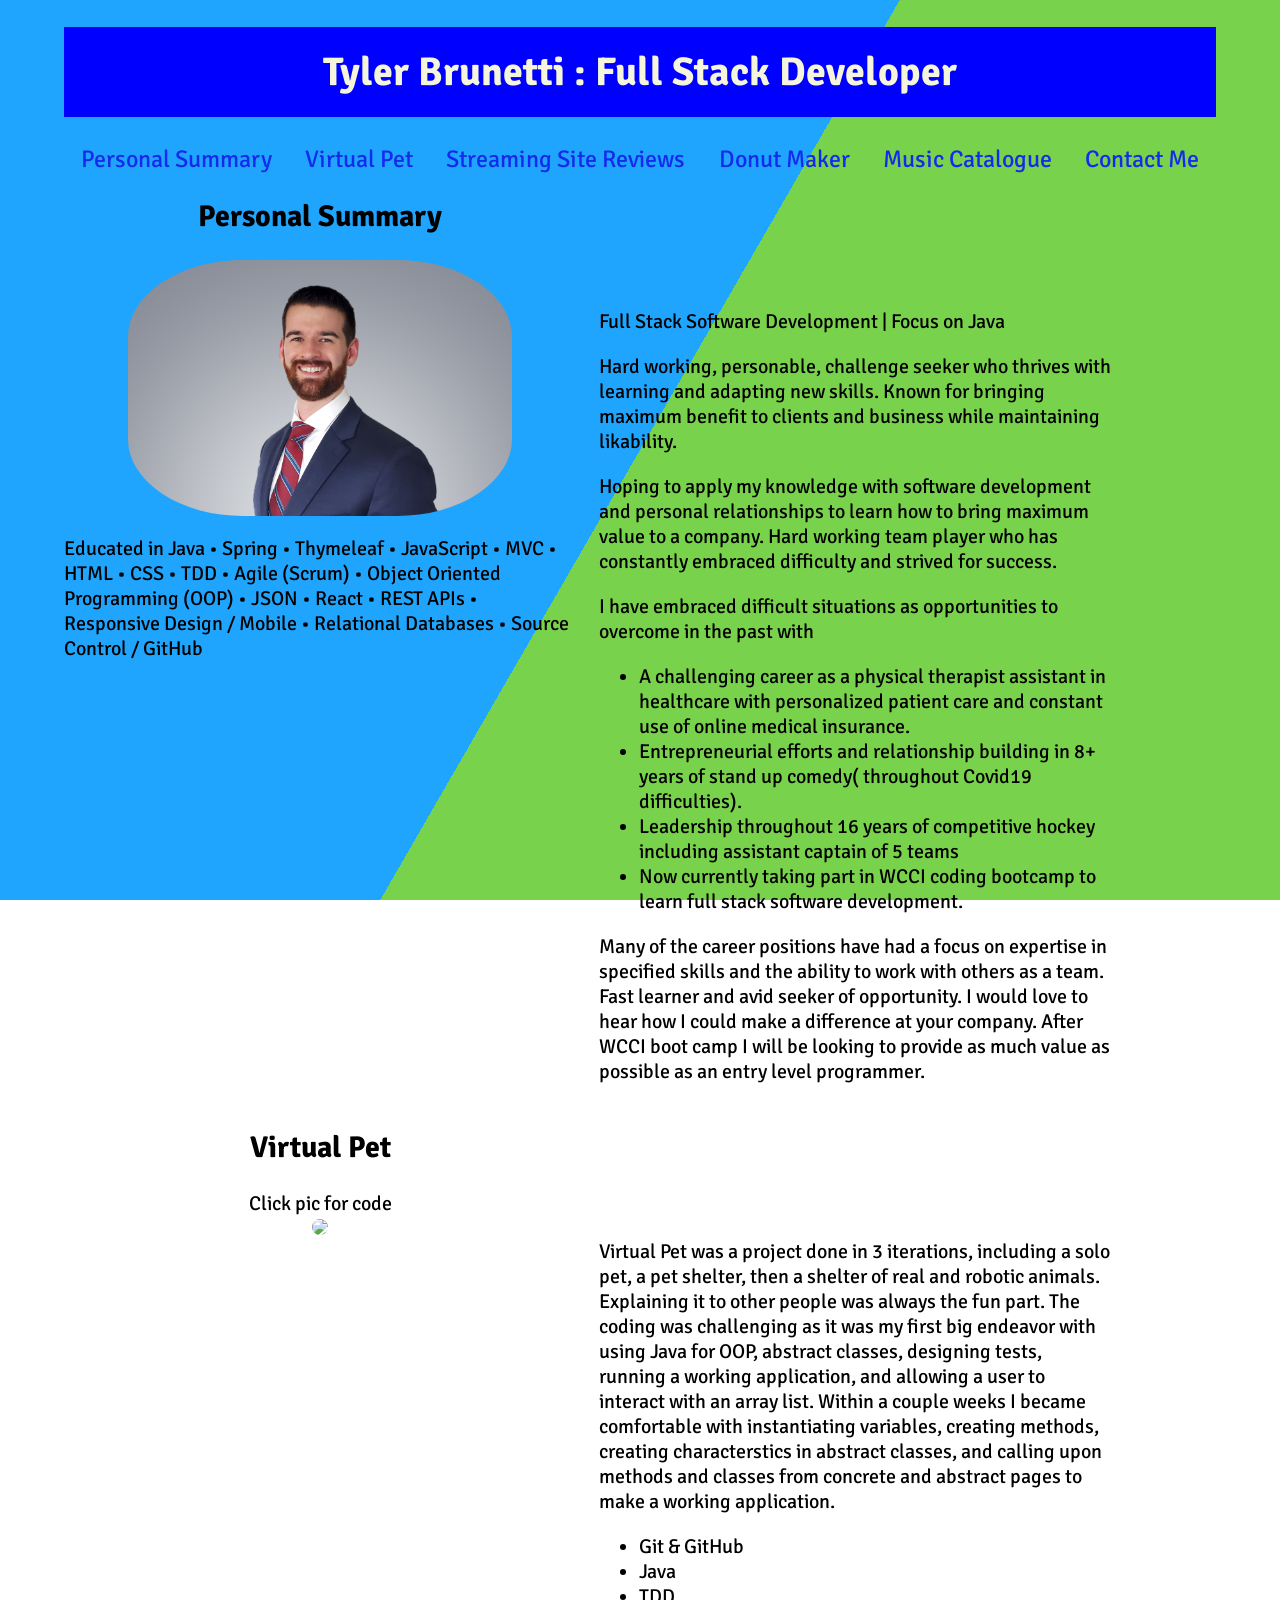
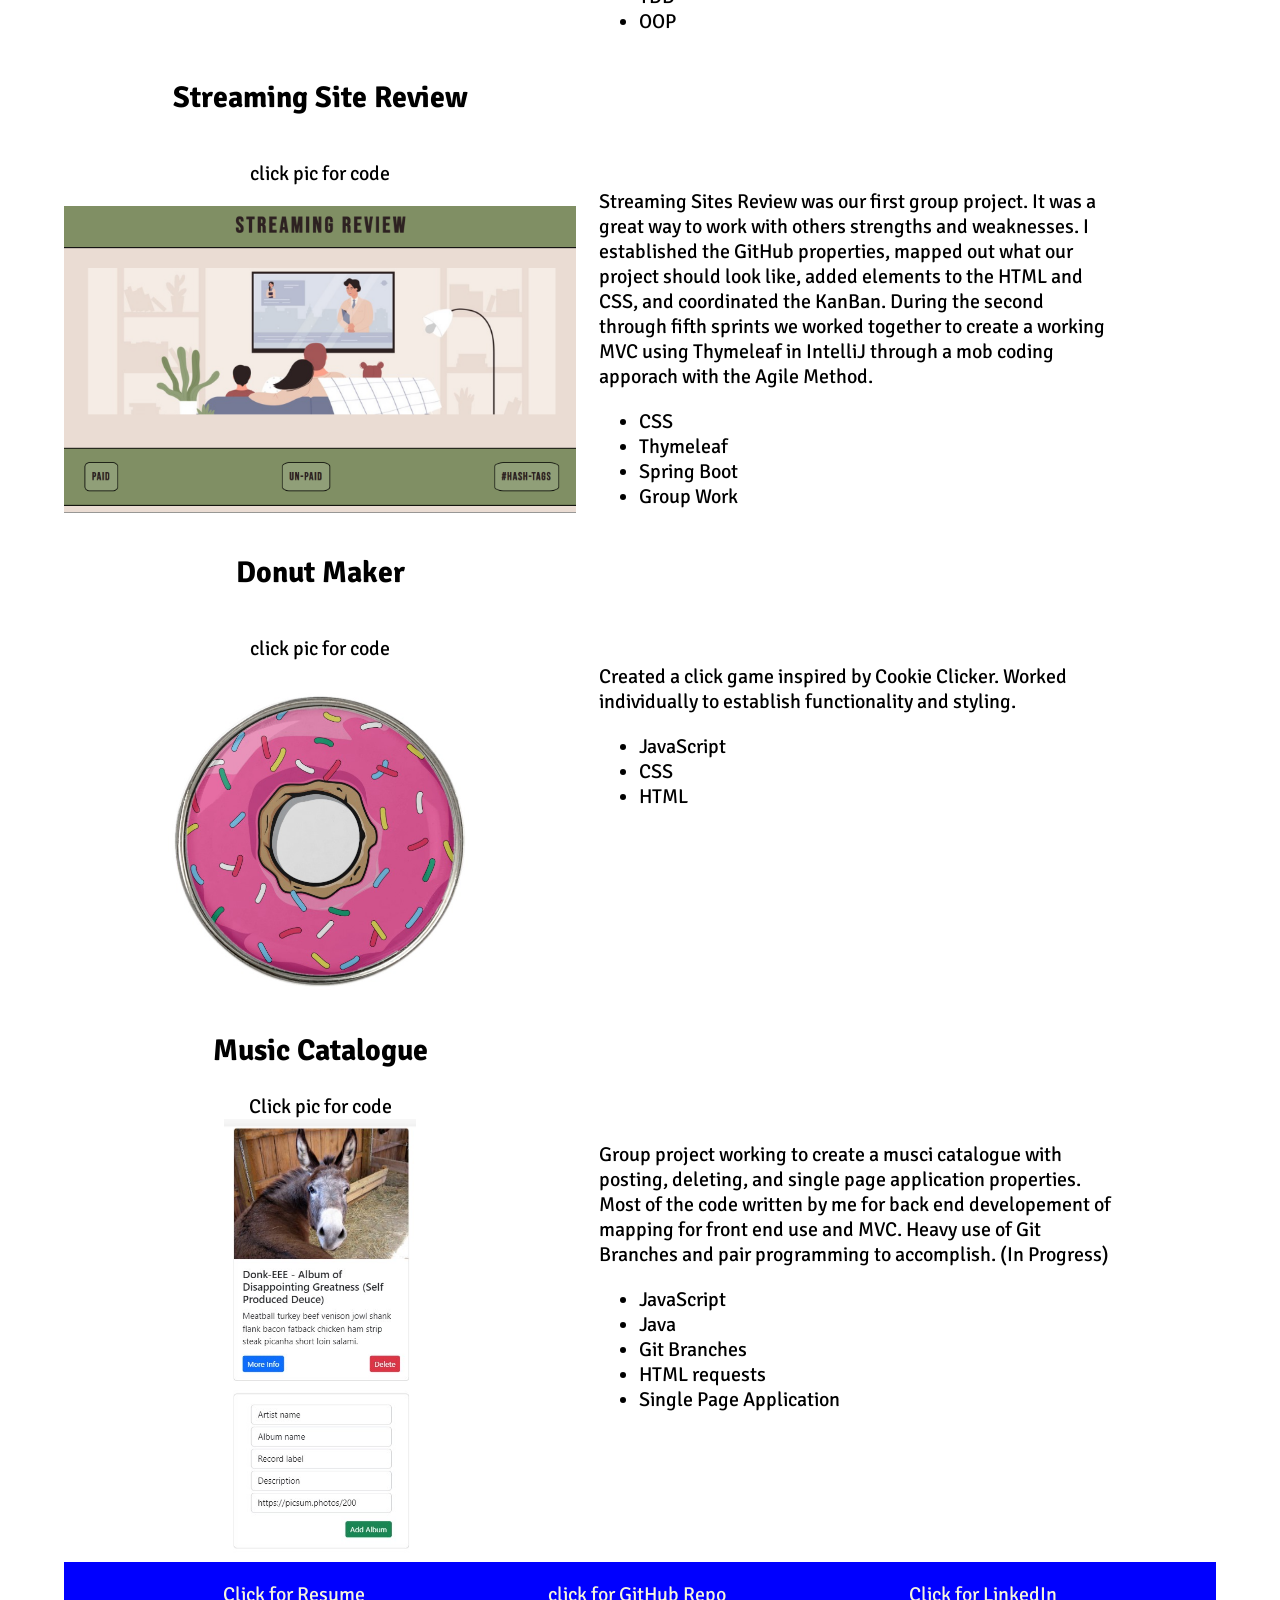
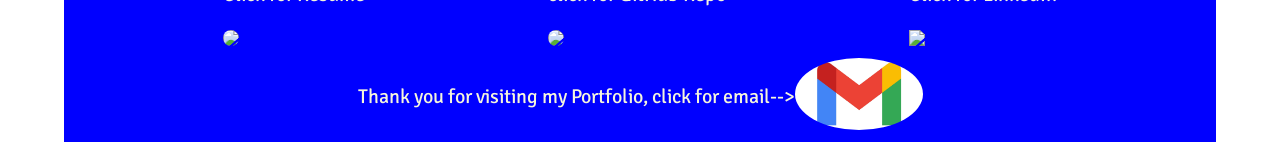
==== commit 7b18c5cd: "made more media query accessible" ====
--- a/index.html
+++ b/index.html
@@ -235,7 +235,7 @@
   
 
       <div id="Contact"><footer> Thank you for visiting my Portfolio, click for email-->    <a href="mailto:tylerbrunetti.softwaredeveloper@gmail.com">
-        <img src="/Images/GmailWhiteLogo.jpg"style="width:4vw; border-radius: 50%;"></a></footer> </div>
+        <img src="/Images/GmailWhiteLogo.jpg"style="width:10vw; border-radius: 50%;"></a></footer> </div>
 
       <script src="./js/app.js" type="module"></script>    
 </body>
--- a/layout.css
+++ b/layout.css
@@ -33,11 +33,25 @@
 }
 
 .parent1 {
-    display: grid;
+    display: flex;
+    flex-direction: row;
     grid-template-columns: repeat(2, 1fr);
     grid-template-rows: 1fr;
     grid-column-gap: 2%;
     grid-row-gap: 1%;
+}
+
+
+@media screen and (max-width: 600px) {
+    h1{font-size: 2rem;}
+
+    .parent1 {
+    flex-direction: column;
+    align-items: center;
+    justify-content: center;
+
+    }
+    
 }
 
 .div1 {
@@ -88,7 +102,7 @@
 article {
     display: flex;
     flex-direction: column;
-    grid-template-columns: 40vw 40vw;
+    grid-template-columns: 45vw 45vw;
     height: auto;
     justify-content: center;
     align-items: center;
--- a/style.css
+++ b/style.css
@@ -45,6 +45,12 @@
     width:100%;
 }
 
+@media screen and (max-width: 600px) {
+    .container{
+        font-size: 75%;
+    }
+}
+
 h1{
     background-color: blue;
     color: beige;
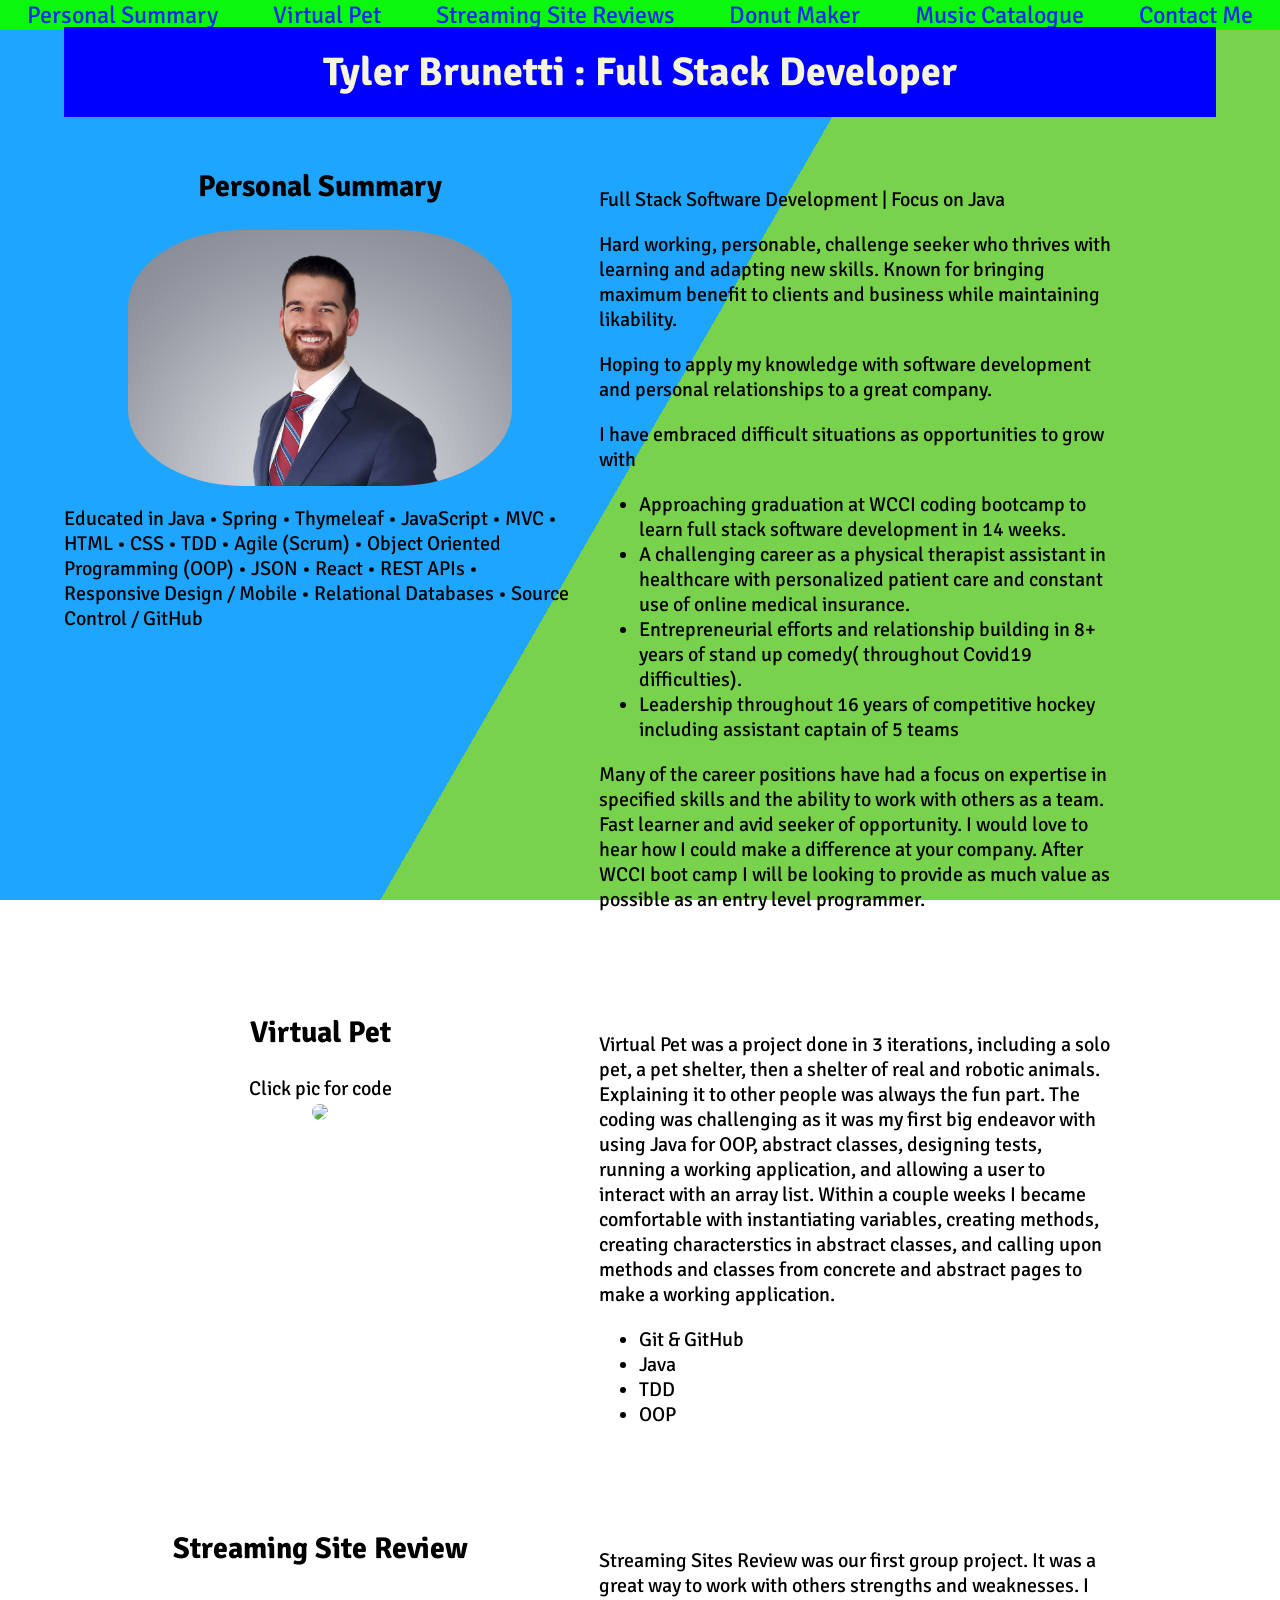
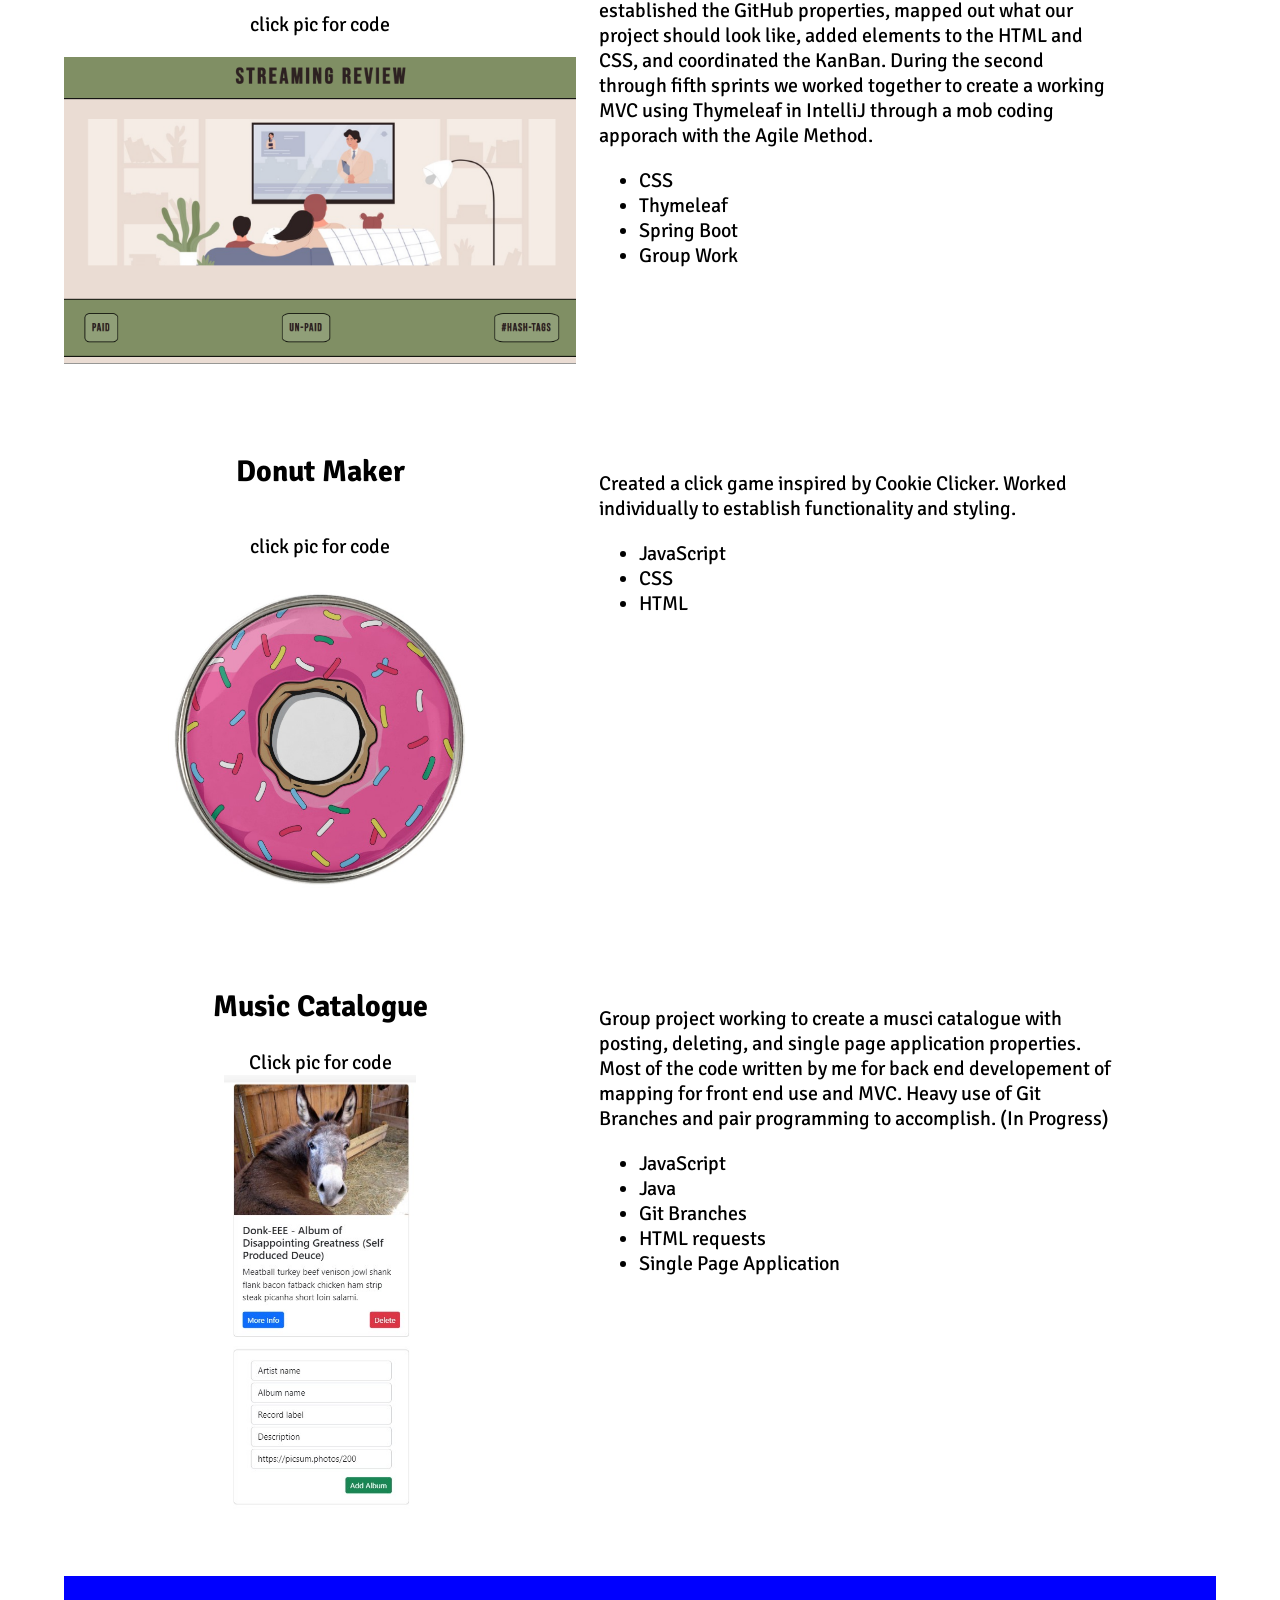
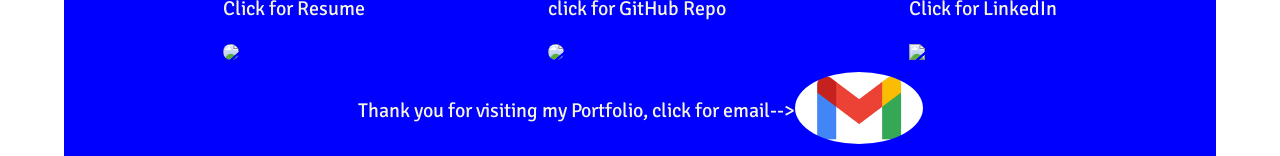
==== commit 4c99a7d2: "nav bar at top" ====
--- a/index.html
+++ b/index.html
@@ -25,10 +25,6 @@
   
 
   <div class="container">
-
-
-
-    <h1>Tyler Brunetti : Full Stack Developer</h1>
 
     <nav>
       <a href="#Summary">Personal Summary</a>
@@ -38,6 +34,11 @@
       <a href="#MusicCatalogue">Music Catalogue</a>
       <a href="#Contact">Contact Me</a>
     </nav>
+
+
+    <h1>Tyler Brunetti : Full Stack Developer</h1>
+
+  
 
 
 
@@ -57,26 +58,27 @@
       </div>
       <div class="div2">
         <p> Full Stack Software Development | Focus on Java </p>
-          <p>Hard working, personable, challenge seeker who thrives with learning and adapting new skills. Known for
-          bringing
+          <p>Hard working, personable, challenge seeker who thrives with learning and adapting new skills. 
+            Known for bringing
           maximum benefit to clients and business while maintaining likability.</p>
           <p> Hoping to apply my knowledge with
           software
-          development and personal relationships to learn how to bring maximum value to a company.
-          Hard working team player who has constantly embraced difficulty and strived for success.</p>
-         <p> I have embraced difficult situations as opportunities to overcome in the past with 
+          development and personal relationships to a great company.
+          </p>
+         <p> I have embraced difficult situations as opportunities to grow with 
             <ul>
-          <li>A challenging career as a physical therapist assistant in
-          healthcare with personalized patient care and constant use of online medical insurance.</li>
-          <li>Entrepreneurial efforts and relationship building in 8+ years of stand up comedy( throughout Covid19 difficulties). </li>
-          <li>Leadership throughout 16 years of competitive hockey including
-          assistant captain of 5 teams</li>
-          <li> Now currently taking part in WCCI coding bootcamp to learn full stack software development.</li> 
+              <li> Approaching graduation at WCCI coding bootcamp to learn full stack software development in 14 weeks.</li> 
+              <li>A challenging career as a physical therapist assistant in
+               healthcare with personalized patient care and constant use of online medical insurance.</li>
+              <li>Entrepreneurial efforts and relationship building in 8+ years of stand up comedy( throughout Covid19 difficulties). </li>
+              <li>Leadership throughout 16 years of competitive hockey including
+              assistant captain of 5 teams</li>
         </ul>
         </p>
           <p> Many of the career positions have
           had a focus on expertise in
-          specified skills and the ability to work with others as a team. Fast learner and avid seeker of opportunity.
+          specified skills and the ability to work with others as a team. 
+          Fast learner and avid seeker of opportunity.
           I would love to hear how I could make a difference at your company.
           After WCCI boot camp I will be looking to provide as much value as possible as an entry level programmer. </p>
         
--- a/layout.css
+++ b/layout.css
@@ -2,11 +2,14 @@
     
 h1 {
     display: flex;
+    flex-direction: row;
     justify-content: center;
     align-items: center;
     height: 10vh;
     width: 100%;
     flex-wrap: wrap;
+    position:relative;
+    /* top:3%; */
 
 }
 
@@ -25,11 +28,15 @@
 
 nav{
     display: flex;
+    flex-direction: row;
     justify-content: center;
     justify-content: space-around;
+    align-items: center;
     flex-wrap: wrap;
-    
-    width: auto;
+    width: 100vw;
+    position:fixed;
+    top:0%;
+    background-color: rgb(11, 247, 11);
 }
 
 .parent1 {
@@ -39,30 +46,61 @@
     grid-template-rows: 1fr;
     grid-column-gap: 2%;
     grid-row-gap: 1%;
+    padding-bottom: 5%;
+  
+    
 }
 
 
+
 @media screen and (max-width: 600px) {
-    h1{font-size: 2rem;}
+    h1{font-size: 2rem;
+    position:relative;
+    top:35%;
+    }
 
     .parent1 {
     flex-direction: column;
     align-items: center;
     justify-content: center;
+    column-width: 90%;
+    }
+}
 
+@media screen and (max-width: 450px) {
+    h1{font-size: 1rem;
+        position:relative;
+        top:115%;
+        height: 5vh;
+        }
+    nav{
+        font-size:small;
     }
-    
+}
+
+@media screen and (max-width: 377px) {
+    h1{font-size: 1rem;
+        position:relative;
+        top:130%;
+        height: 5vh;
+        }
+    nav{
+        font-size:small;
+    }
 }
 
 .div1 {
     grid-area: 1 / 1 / 2 / 2;
     width: 40vw;
+    padding:auto 0px;
 }
 
 .div2 {
     grid-area: 1 / 2 / 2 / 3;
-    padding-top: 10%;
+    padding-top: 2%;
     width: 40vw;
+    padding:auto 0px;
+
 }
 
 .parent2 {
--- a/style.css
+++ b/style.css
@@ -40,7 +40,6 @@
 .container{
     font-family:'Signika', sans-serif;
     font-size:125%;
-    /* background-image: linear-gradient(rgb(242, 185, 29), rgb(250, 250, 227)); */
     height:100%;
     width:100%;
 }
@@ -68,7 +67,6 @@
    font-display: bold;
 }
 
-
 .parent2{
     background-color: blue;
     color: beige;
